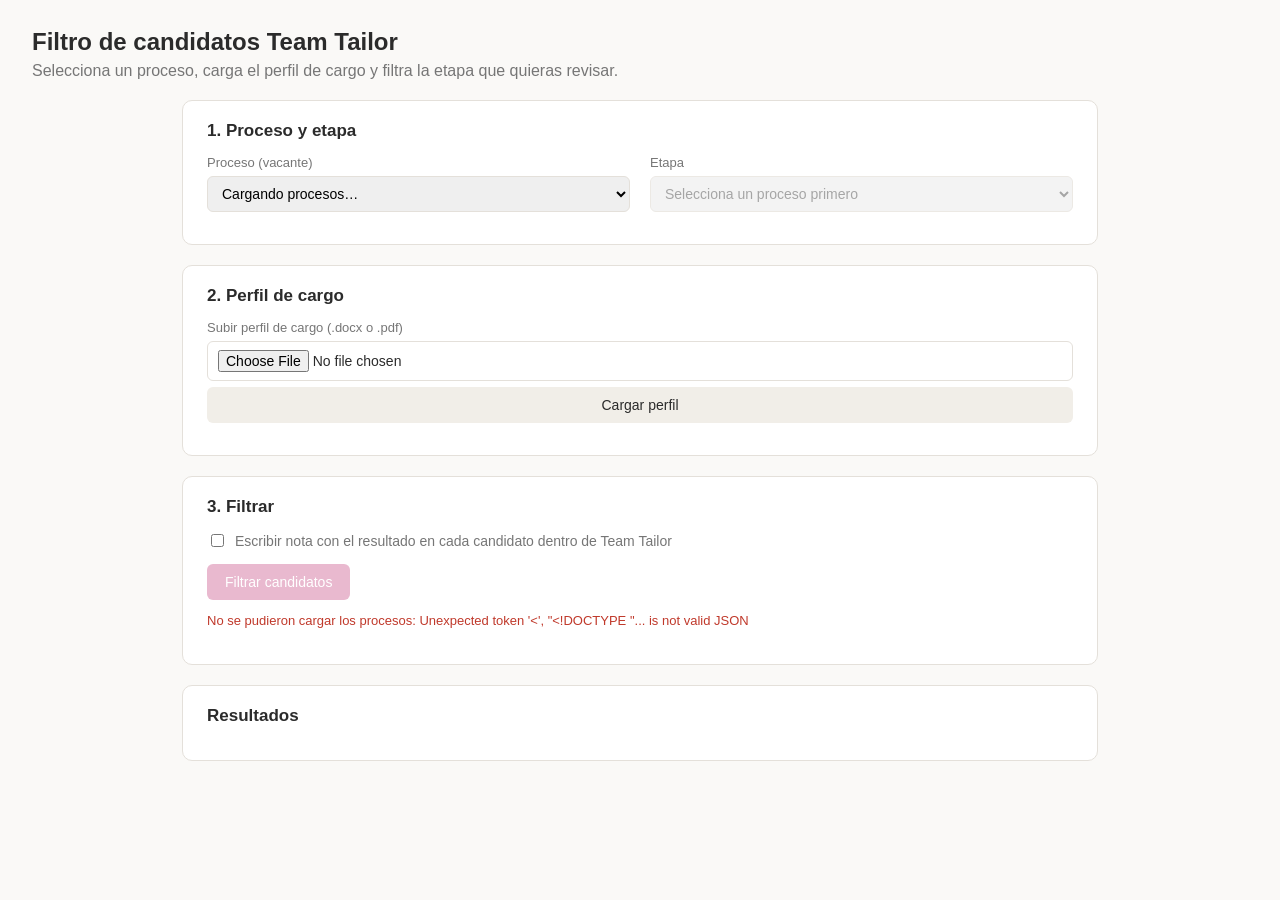
==== templates/index.html @ e87b8e41 "Update index.html" ====
<!DOCTYPE html>
<html lang="es">
<head>
<meta charset="UTF-8" />
<meta name="viewport" content="width=device-width, initial-scale=1.0" />
<title>Filtro de candidatos - Puelche HC</title>
<link rel="stylesheet" href="/static/style.css" />
</head>
<body>
  <header>
    <h1>Filtro de candidatos Team Tailor</h1>
    <p class="subtitle">Selecciona un proceso, carga el perfil de cargo y filtra la etapa que quieras revisar.</p>
  </header>

  <main>
    <section class="card">
      <h2>1. Proceso y etapa</h2>
      <div class="row">
        <div class="field">
          <label for="job-select">Proceso (vacante)</label>
          <select id="job-select">
            <option value="">Cargando procesos…</option>
          </select>
        </div>
        <div class="field">
          <label for="stage-select">Etapa</label>
          <select id="stage-select" disabled>
            <option value="">Selecciona un proceso primero</option>
          </select>
        </div>
      </div>
    </section>

    <section class="card">
      <h2>2. Perfil de cargo</h2>
      <div class="row">
        <div class="field">
          <label for="perfil-file">Subir perfil de cargo (.docx o .pdf)</label>
          <input type="file" id="perfil-file" accept=".docx,.pdf" />
          <button id="btn-upload-perfil" class="btn secondary">Cargar perfil</button>
        </div>
      </div>

      <div id="requirements-editor" class="requirements-editor hidden">
        <h3>Requisitos detectados (edítalos si hace falta)</h3>

        <div class="field">
          <label for="req-formacion">Formación excluyente (separada por comas)</label>
          <input type="text" id="req-formacion" placeholder="ej: ingeniería comercial, psicología, contador auditor" />
        </div>

        <div class="field">
          <label for="req-rrll">Palabras clave RRLL / sindicatos</label>
          <input type="text" id="req-rrll" placeholder="ej: sindicato, negociación colectiva" />
        </div>

        <div class="field">
          <label for="req-industria">Palabras clave de industria</label>
          <input type="text" id="req-industria" placeholder="ej: industrial, alimentos, forestal" />
        </div>

        <div class="row">
          <div class="field">
            <label for="req-salario-min">Renta mínima sugerida</label>
            <input type="number" id="req-salario-min" placeholder="3500000" />
          </div>
          <div class="field">
            <label for="req-salario-max">Renta máxima sugerida</label>
            <input type="number" id="req-salario-max" placeholder="4000000" />
          </div>
        </div>
      </div>
    </section>

    <section class="card">
      <h2>3. Filtrar</h2>
      <label class="checkbox-row">
        <input type="checkbox" id="write-back" />
        Escribir nota con el resultado en cada candidato dentro de Team Tailor
      </label>
      <button id="btn-filtrar" class="btn primary" disabled>Filtrar candidatos</button>
      <p id="status-msg" class="status-msg"></p>
    </section>

    <section class="card">
      <h2>Resultados</h2>
      <div id="results-summary" class="results-summary"></div>
      <table id="results-table" class="results-table hidden">
        <thead>
          <tr>
            <th>Match</th>
            <th>Candidato</th>
            <th>Puntaje</th>
            <th>Formación</th>
            <th>Señales RRLL</th>
            <th>Señales industria</th>
            <th>Años</th>
            <th>Renta esperada</th>
            <th title="Cantidad de respuestas del formulario que se lograron traer para este candidato">Respuestas</th>
            <th>Nota</th>
            <th title="Texto exacto que usa el motor para buscar coincidencias (para depurar)">Texto usado (debug)</th>
          </tr>
        </thead>
        <tbody></tbody>
      </table>
    </section>
  </main>

  <script src="/static/app.js"></script>
</body>
</html>
---- static/style.css ----
:root {
  --pink: #e6247a;
  --pink-dark: #c01862;
  --bg: #faf9f7;
  --card-bg: #ffffff;
  --border: #e4e0da;
  --text: #2b2b2b;
  --muted: #767676;
  --alto: #1f9d55;
  --medio: #d68a00;
  --bajo: #c0392b;
}

* {
  box-sizing: border-box;
}

body {
  margin: 0;
  font-family: -apple-system, BlinkMacSystemFont, "Segoe UI", Helvetica, Arial, sans-serif;
  background: var(--bg);
  color: var(--text);
}

header {
  padding: 28px 32px 12px;
}

header h1 {
  margin: 0 0 6px;
  font-size: 24px;
}

.subtitle {
  color: var(--muted);
  margin: 0;
}

main {
  max-width: 980px;
  margin: 0 auto;
  padding: 8px 32px 48px;
}

.card {
  background: var(--card-bg);
  border: 1px solid var(--border);
  border-radius: 10px;
  padding: 20px 24px;
  margin-bottom: 20px;
}

.card h2 {
  margin-top: 0;
  font-size: 17px;
}

.row {
  display: flex;
  gap: 20px;
  flex-wrap: wrap;
}

.field {
  flex: 1;
  min-width: 220px;
  display: flex;
  flex-direction: column;
  gap: 6px;
  margin-bottom: 12px;
}

label {
  font-size: 13px;
  color: var(--muted);
}

select, input[type="text"], input[type="number"], input[type="file"] {
  padding: 8px 10px;
  border: 1px solid var(--border);
  border-radius: 6px;
  font-size: 14px;
}

.btn {
  border: none;
  border-radius: 6px;
  padding: 10px 18px;
  font-size: 14px;
  cursor: pointer;
}

.btn.primary {
  background: var(--pink);
  color: white;
}

.btn.primary:hover {
  background: var(--pink-dark);
}

.btn.primary:disabled {
  background: #e9b9cf;
  cursor: not-allowed;
}

.btn.secondary {
  background: #f1eee8;
  color: var(--text);
}

.requirements-editor {
  margin-top: 16px;
  border-top: 1px dashed var(--border);
  padding-top: 16px;
}

.requirements-editor.hidden,
.results-table.hidden {
  display: none;
}

.checkbox-row {
  display: flex;
  align-items: center;
  gap: 8px;
  font-size: 14px;
  margin-bottom: 14px;
}

.status-msg {
  color: var(--muted);
  font-size: 13px;
  min-height: 18px;
}

.results-summary {
  font-size: 14px;
  color: var(--muted);
  margin-bottom: 12px;
}

.results-table {
  width: 100%;
  border-collapse: collapse;
  font-size: 13px;
}

.results-table th, .results-table td {
  padding: 8px 10px;
  border-bottom: 1px solid var(--border);
  text-align: left;
  vertical-align: top;
}

.tag {
  display: inline-block;
  padding: 2px 10px;
  border-radius: 999px;
  color: white;
  font-size: 12px;
  font-weight: 600;
}

.tag.Alto { background: var(--alto); }
.tag.Medio { background: var(--medio); }
.tag.Bajo { background: var(--bajo); }
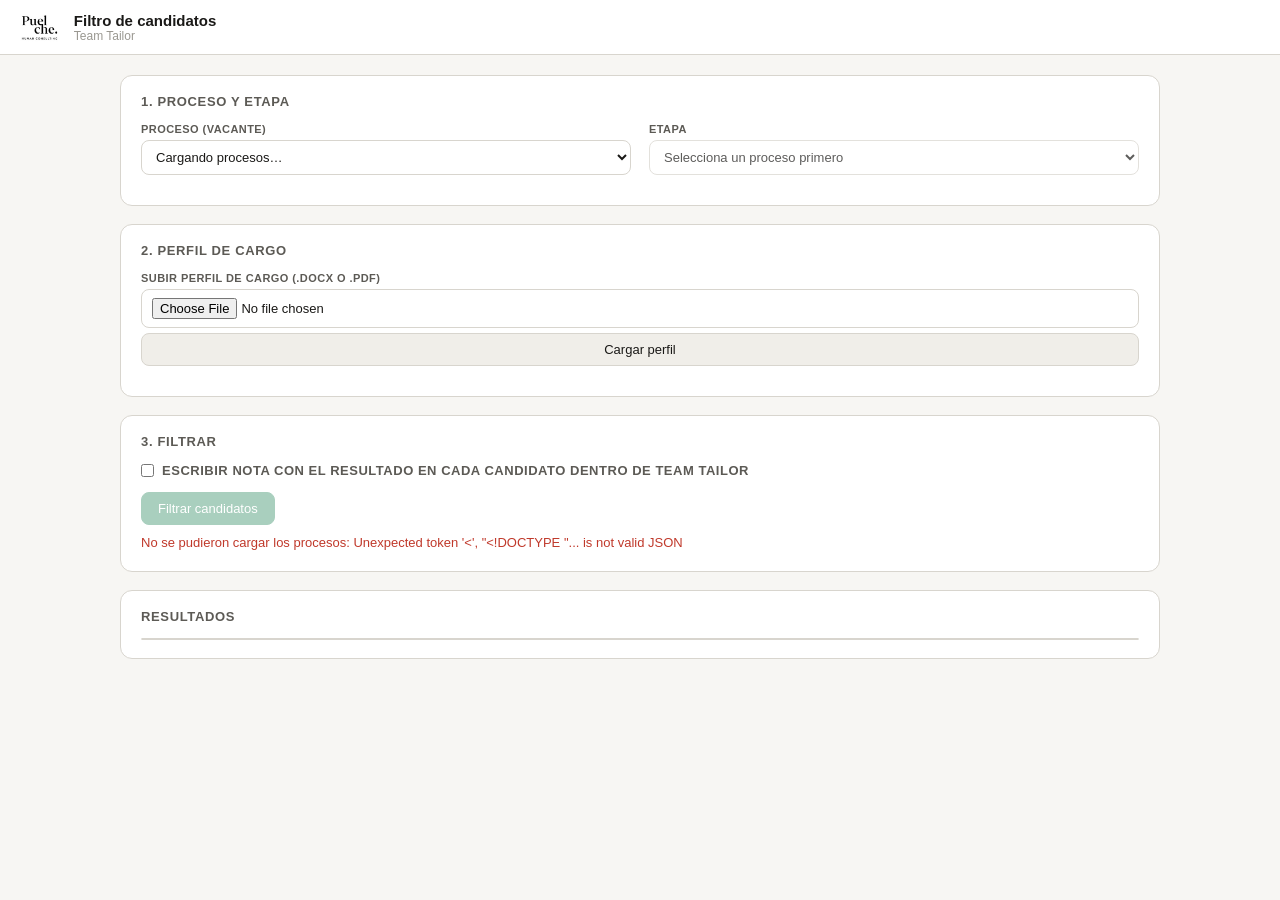
==== commit aaa51cca: "Rename INDEX~1.HTM to index.html" ====
--- a/templates/index.html
+++ b/templates/index.html
@@ -3,14 +3,17 @@
 <head>
 <meta charset="UTF-8" />
 <meta name="viewport" content="width=device-width, initial-scale=1.0" />
-<title>Filtro de candidatos - Puelche HC</title>
+<title>Puelche HC — Filtro de candidatos</title>
 <link rel="stylesheet" href="/static/style.css" />
 </head>
 <body>
-  <header>
-    <h1>Filtro de candidatos Team Tailor</h1>
-    <p class="subtitle">Selecciona un proceso, carga el perfil de cargo y filtra la etapa que quieras revisar.</p>
-  </header>
+  <div class="topbar">
+    <img class="logo-img" alt="Puelche HC" src="[data-uri]" />
+    <div>
+      <div class="app-title">Filtro de candidatos</div>
+      <div class="app-subtitle">Team Tailor</div>
+    </div>
+  </div>
 
   <main>
     <section class="card">
@@ -42,7 +45,7 @@
       </div>
 
       <div id="requirements-editor" class="requirements-editor hidden">
-        <h3>Requisitos detectados (edítalos si hace falta)</h3>
+        <h2>Requisitos detectados (edítalos si hace falta)</h2>
 
         <div class="field">
           <label for="req-formacion">Formación excluyente (separada por comas)</label>
@@ -50,8 +53,8 @@
         </div>
 
         <div class="field">
-          <label for="req-rrll">Palabras clave RRLL / sindicatos</label>
-          <input type="text" id="req-rrll" placeholder="ej: sindicato, negociación colectiva" />
+          <label for="req-area">Palabras clave de área / competencias</label>
+          <input type="text" id="req-area" placeholder="ej: ventas, marketing, finanzas, RRHH, sindicato" />
         </div>
 
         <div class="field">
@@ -85,24 +88,24 @@
     <section class="card">
       <h2>Resultados</h2>
       <div id="results-summary" class="results-summary"></div>
-      <table id="results-table" class="results-table hidden">
-        <thead>
-          <tr>
-            <th>Match</th>
-            <th>Candidato</th>
-            <th>Puntaje</th>
-            <th>Formación</th>
-            <th>Señales RRLL</th>
-            <th>Señales industria</th>
-            <th>Años</th>
-            <th>Renta esperada</th>
-            <th title="Cantidad de respuestas del formulario que se lograron traer para este candidato">Respuestas</th>
-            <th>Nota</th>
-            <th title="Texto exacto que usa el motor para buscar coincidencias (para depurar)">Texto usado (debug)</th>
-          </tr>
-        </thead>
-        <tbody></tbody>
-      </table>
+      <div class="table-wrap">
+        <table id="results-table" class="results-table hidden">
+          <thead>
+            <tr>
+              <th>Match</th>
+              <th>Candidato</th>
+              <th>Puntaje</th>
+              <th>Formación</th>
+              <th>Señales de área</th>
+              <th>Señales industria</th>
+              <th>Años</th>
+              <th>Renta esperada</th>
+              <th>Nota</th>
+            </tr>
+          </thead>
+          <tbody></tbody>
+        </table>
+      </div>
     </section>
   </main>
 
--- a/static/style.css
+++ b/static/style.css
@@ -1,63 +1,96 @@
+/* Paleta y estilo alineados con el resto de las herramientas internas de
+   Puelche HC (ver https://geswett.github.io/puelche-procesos/). */
+* { box-sizing: border-box; margin: 0; padding: 0; }
+
 :root {
-  --pink: #e6247a;
-  --pink-dark: #c01862;
-  --bg: #faf9f7;
-  --card-bg: #ffffff;
-  --border: #e4e0da;
-  --text: #2b2b2b;
-  --muted: #767676;
-  --alto: #1f9d55;
-  --medio: #d68a00;
-  --bajo: #c0392b;
-}
-
-* {
-  box-sizing: border-box;
+  --bg: #F7F6F3;
+  --surface: #FFFFFF;
+  --surface2: #F0EEE9;
+  --border: #D8D5CE;
+  --border2: #C8C5BD;
+  --text: #1A1917;
+  --text2: #5C5A55;
+  --text3: #9A9891;
+  --accent: #1A6B4A;
+  --accent-bg: #E5F4EE;
+  --blue: #1A4D8F;
+  --blue-bg: #E5EEFA;
+  --amber: #7A4F0A;
+  --amber-bg: #FDF0D8;
+  --red: #8F1A1A;
+  --red-bg: #FAE5E5;
+  --shadow: 0 2px 12px rgba(0, 0, 0, 0.08);
+  --radius: 8px;
+  --radius-lg: 12px;
 }
 
 body {
-  margin: 0;
-  font-family: -apple-system, BlinkMacSystemFont, "Segoe UI", Helvetica, Arial, sans-serif;
+  font-family: -apple-system, BlinkMacSystemFont, "Segoe UI", sans-serif;
+  font-size: 14px;
+  color: var(--text);
   background: var(--bg);
-  color: var(--text);
-}
-
-header {
-  padding: 28px 32px 12px;
-}
-
-header h1 {
-  margin: 0 0 6px;
-  font-size: 24px;
-}
-
-.subtitle {
-  color: var(--muted);
-  margin: 0;
+  min-height: 100vh;
+}
+
+/* TOPBAR */
+.topbar {
+  background: var(--surface);
+  border-bottom: 1px solid var(--border);
+  padding: 10px 20px;
+  display: flex;
+  align-items: center;
+  gap: 14px;
+  position: sticky;
+  top: 0;
+  z-index: 100;
+  flex-wrap: wrap;
+}
+
+.topbar .logo-img {
+  height: 34px;
+  width: auto;
+  display: block;
+}
+
+.topbar .app-title {
+  font-size: 15px;
+  font-weight: 600;
+  color: var(--text);
+  white-space: nowrap;
+}
+
+.topbar .app-subtitle {
+  font-size: 12px;
+  color: var(--text3);
+  white-space: nowrap;
 }
 
 main {
-  max-width: 980px;
+  max-width: 1080px;
   margin: 0 auto;
-  padding: 8px 32px 48px;
+  padding: 20px 20px 48px;
 }
 
 .card {
-  background: var(--card-bg);
-  border: 1px solid var(--border);
-  border-radius: 10px;
-  padding: 20px 24px;
-  margin-bottom: 20px;
+  background: var(--surface);
+  border: 1px solid var(--border);
+  border-radius: var(--radius-lg);
+  padding: 18px 20px;
+  margin-bottom: 18px;
 }
 
 .card h2 {
-  margin-top: 0;
-  font-size: 17px;
+  margin: 0 0 14px;
+  font-size: 13px;
+  font-weight: 700;
+  color: var(--text2);
+  text-transform: uppercase;
+  letter-spacing: 0.05em;
 }
 
 .row {
   display: flex;
-  gap: 20px;
+  gap: 18px;
   flex-wrap: wrap;
 }
 
@@ -66,52 +99,75 @@
   min-width: 220px;
   display: flex;
   flex-direction: column;
-  gap: 6px;
+  gap: 5px;
   margin-bottom: 12px;
 }
 
 label {
-  font-size: 13px;
-  color: var(--muted);
+  font-size: 11px;
+  font-weight: 600;
+  color: var(--text2);
+  text-transform: uppercase;
+  letter-spacing: 0.04em;
 }
 
 select, input[type="text"], input[type="number"], input[type="file"] {
   padding: 8px 10px;
   border: 1px solid var(--border);
-  border-radius: 6px;
-  font-size: 14px;
+  border-radius: var(--radius);
+  background: var(--surface);
+  color: var(--text);
+  font-size: 13px;
+  font-family: inherit;
+  outline: none;
+  transition: border-color .15s;
+}
+
+select:focus, input:focus {
+  border-color: var(--accent);
 }
 
 .btn {
-  border: none;
-  border-radius: 6px;
-  padding: 10px 18px;
-  font-size: 14px;
+  border: 1px solid var(--border);
+  border-radius: var(--radius);
+  padding: 8px 16px;
+  font-size: 13px;
+  font-weight: 500;
   cursor: pointer;
+  background: var(--surface);
+  color: var(--text);
+  transition: all .15s;
+}
+
+.btn:hover {
+  border-color: var(--border2);
+  background: var(--surface2);
 }
 
 .btn.primary {
-  background: var(--pink);
-  color: white;
+  background: var(--accent);
+  color: #fff;
+  border-color: var(--accent);
 }
 
 .btn.primary:hover {
-  background: var(--pink-dark);
+  background: #155c3f;
 }
 
 .btn.primary:disabled {
-  background: #e9b9cf;
+  background: #A9CFBE;
+  border-color: #A9CFBE;
   cursor: not-allowed;
 }
 
 .btn.secondary {
-  background: #f1eee8;
-  color: var(--text);
+  background: var(--surface2);
+  border-color: var(--border);
 }
 
 .requirements-editor {
   margin-top: 16px;
-  border-top: 1px dashed var(--border);
+  border-top: 1px solid var(--border);
   padding-top: 16px;
 }
 
@@ -124,20 +180,29 @@
   display: flex;
   align-items: center;
   gap: 8px;
-  font-size: 14px;
+  font-size: 13px;
   margin-bottom: 14px;
+  color: var(--text2);
 }
 
 .status-msg {
-  color: var(--muted);
+  color: var(--text2);
   font-size: 13px;
   min-height: 18px;
+  margin-top: 10px;
 }
 
 .results-summary {
-  font-size: 14px;
-  color: var(--muted);
+  font-size: 13px;
+  color: var(--text2);
   margin-bottom: 12px;
+}
+
+.table-wrap {
+  overflow-x: auto;
+  border: 1px solid var(--border);
+  border-radius: var(--radius-lg);
+  background: var(--surface);
 }
 
 .results-table {
@@ -146,22 +211,44 @@
   font-size: 13px;
 }
 
-.results-table th, .results-table td {
-  padding: 8px 10px;
+.results-table th {
+  text-align: left;
+  padding: 9px 10px;
+  background: var(--surface2);
+  border-bottom: 1px solid var(--border);
+  font-weight: 600;
+  font-size: 11px;
+  color: var(--text2);
+  white-space: nowrap;
+  position: sticky;
+  top: 0;
+}
+
+.results-table td {
+  padding: 9px 10px;
   border-bottom: 1px solid var(--border);
   text-align: left;
   vertical-align: top;
 }
 
+.results-table tr:last-child td {
+  border-bottom: none;
+}
+
+.results-table tr:hover td {
+  background: #FAFAF8;
+}
+
 .tag {
-  display: inline-block;
-  padding: 2px 10px;
-  border-radius: 999px;
-  color: white;
-  font-size: 12px;
-  font-weight: 600;
-}
-
-.tag.Alto { background: var(--alto); }
-.tag.Medio { background: var(--medio); }
-.tag.Bajo { background: var(--bajo); }
+  display: inline-flex;
+  align-items: center;
+  padding: 3px 10px;
+  border-radius: 99px;
+  font-size: 11px;
+  font-weight: 700;
+  white-space: nowrap;
+}
+
+.tag.Alto { background: var(--accent-bg); color: var(--accent); }
+.tag.Medio { background: var(--amber-bg); color: var(--amber); }
+.tag.Bajo { background: var(--red-bg); color: var(--red); }
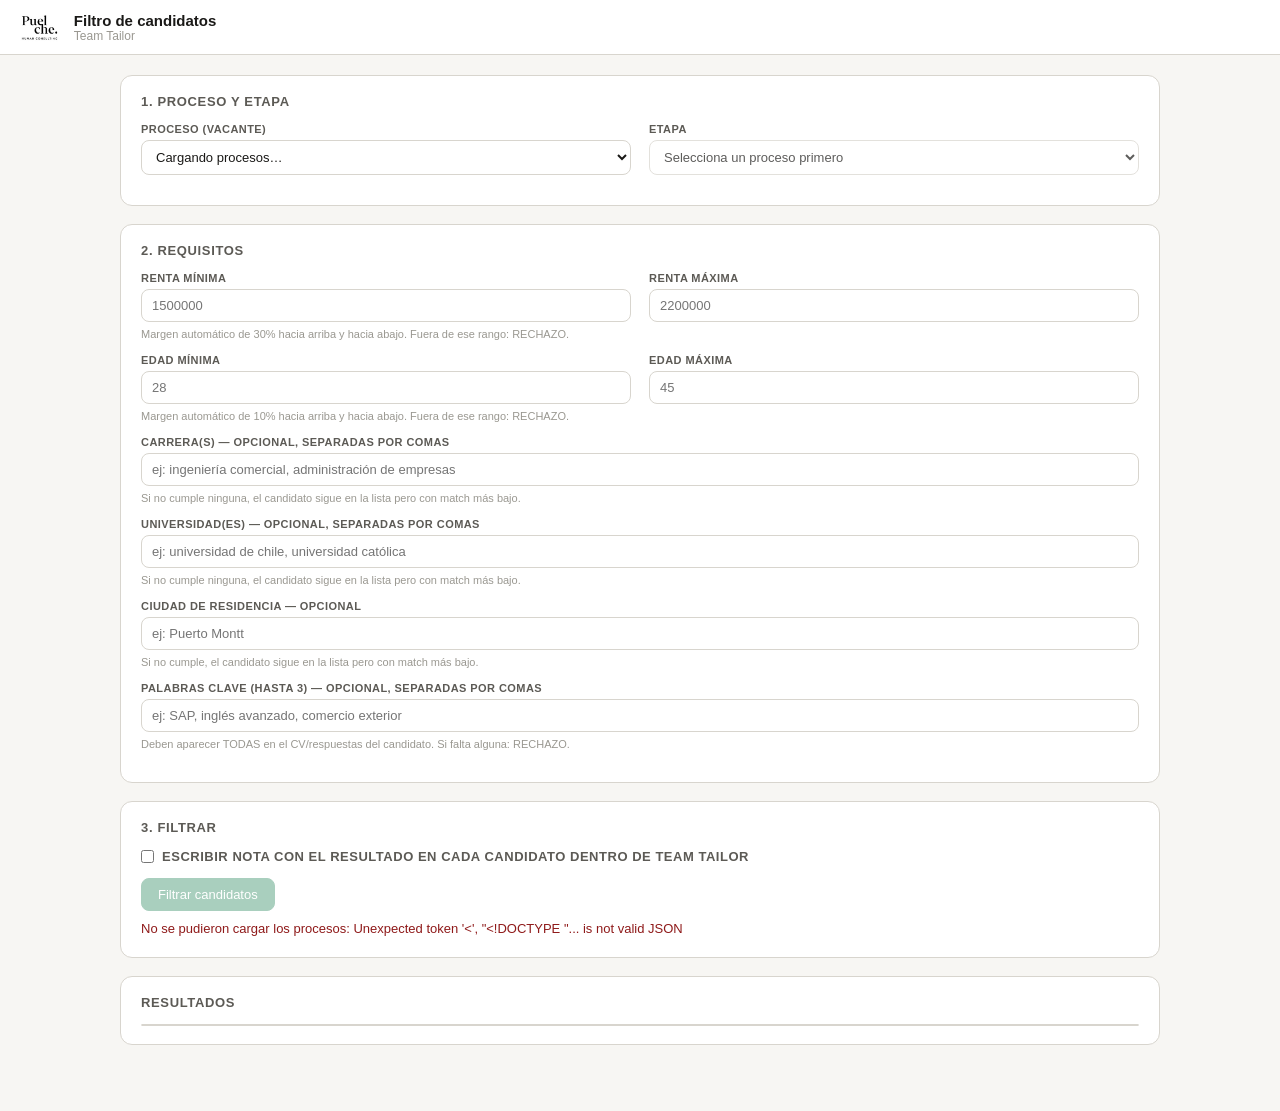
==== commit 1f831978: "Rename INDEX~1.HTM to index.html" ====
--- a/templates/index.html
+++ b/templates/index.html
@@ -35,44 +35,55 @@
     </section>
 
     <section class="card">
-      <h2>2. Perfil de cargo</h2>
+      <h2>2. Requisitos</h2>
+
       <div class="row">
         <div class="field">
-          <label for="perfil-file">Subir perfil de cargo (.docx o .pdf)</label>
-          <input type="file" id="perfil-file" accept=".docx,.pdf" />
-          <button id="btn-upload-perfil" class="btn secondary">Cargar perfil</button>
+          <label for="req-renta-min">Renta mínima</label>
+          <input type="number" id="req-renta-min" placeholder="1500000" />
+        </div>
+        <div class="field">
+          <label for="req-renta-max">Renta máxima</label>
+          <input type="number" id="req-renta-max" placeholder="2200000" />
         </div>
       </div>
+      <p class="hint-text">Margen automático de 30% hacia arriba y hacia abajo. Fuera de ese rango: RECHAZO.</p>
 
-      <div id="requirements-editor" class="requirements-editor hidden">
-        <h2>Requisitos detectados (edítalos si hace falta)</h2>
-
+      <div class="row">
         <div class="field">
-          <label for="req-formacion">Formación excluyente (separada por comas)</label>
-          <input type="text" id="req-formacion" placeholder="ej: ingeniería comercial, psicología, contador auditor" />
+          <label for="req-edad-min">Edad mínima</label>
+          <input type="number" id="req-edad-min" placeholder="28" />
         </div>
-
         <div class="field">
-          <label for="req-area">Palabras clave de área / competencias</label>
-          <input type="text" id="req-area" placeholder="ej: ventas, marketing, finanzas, RRHH, sindicato" />
-        </div>
-
-        <div class="field">
-          <label for="req-industria">Palabras clave de industria</label>
-          <input type="text" id="req-industria" placeholder="ej: industrial, alimentos, forestal" />
-        </div>
-
-        <div class="row">
-          <div class="field">
-            <label for="req-salario-min">Renta mínima sugerida</label>
-            <input type="number" id="req-salario-min" placeholder="3500000" />
-          </div>
-          <div class="field">
-            <label for="req-salario-max">Renta máxima sugerida</label>
-            <input type="number" id="req-salario-max" placeholder="4000000" />
-          </div>
+          <label for="req-edad-max">Edad máxima</label>
+          <input type="number" id="req-edad-max" placeholder="45" />
         </div>
       </div>
+      <p class="hint-text">Margen automático de 10% hacia arriba y hacia abajo. Fuera de ese rango: RECHAZO.</p>
+
+      <div class="field">
+        <label for="req-carreras">Carrera(s) — opcional, separadas por comas</label>
+        <input type="text" id="req-carreras" placeholder="ej: ingeniería comercial, administración de empresas" />
+      </div>
+      <p class="hint-text">Si no cumple ninguna, el candidato sigue en la lista pero con match más bajo.</p>
+
+      <div class="field">
+        <label for="req-universidades">Universidad(es) — opcional, separadas por comas</label>
+        <input type="text" id="req-universidades" placeholder="ej: universidad de chile, universidad católica" />
+      </div>
+      <p class="hint-text">Si no cumple ninguna, el candidato sigue en la lista pero con match más bajo.</p>
+
+      <div class="field">
+        <label for="req-ciudad">Ciudad de residencia — opcional</label>
+        <input type="text" id="req-ciudad" placeholder="ej: Puerto Montt" />
+      </div>
+      <p class="hint-text">Si no cumple, el candidato sigue en la lista pero con match más bajo.</p>
+
+      <div class="field">
+        <label for="req-keywords">Palabras clave (hasta 3) — opcional, separadas por comas</label>
+        <input type="text" id="req-keywords" placeholder="ej: SAP, inglés avanzado, comercio exterior" />
+      </div>
+      <p class="hint-text">Deben aparecer TODAS en el CV/respuestas del candidato. Si falta alguna: RECHAZO.</p>
     </section>
 
     <section class="card">
@@ -95,11 +106,12 @@
               <th>Match</th>
               <th>Candidato</th>
               <th>Puntaje</th>
-              <th>Formación</th>
-              <th>Señales de área</th>
-              <th>Señales industria</th>
-              <th>Años</th>
-              <th>Renta esperada</th>
+              <th>Renta</th>
+              <th>Edad</th>
+              <th>Carrera</th>
+              <th>Universidad</th>
+              <th>Ciudad</th>
+              <th>Palabras clave</th>
               <th>Nota</th>
             </tr>
           </thead>
--- a/static/style.css
+++ b/static/style.css
@@ -185,6 +185,12 @@
   color: var(--text2);
 }
 
+.hint-text {
+  font-size: 11px;
+  color: var(--text3);
+  margin: -6px 0 14px;
+}
+
 .status-msg {
   color: var(--text2);
   font-size: 13px;
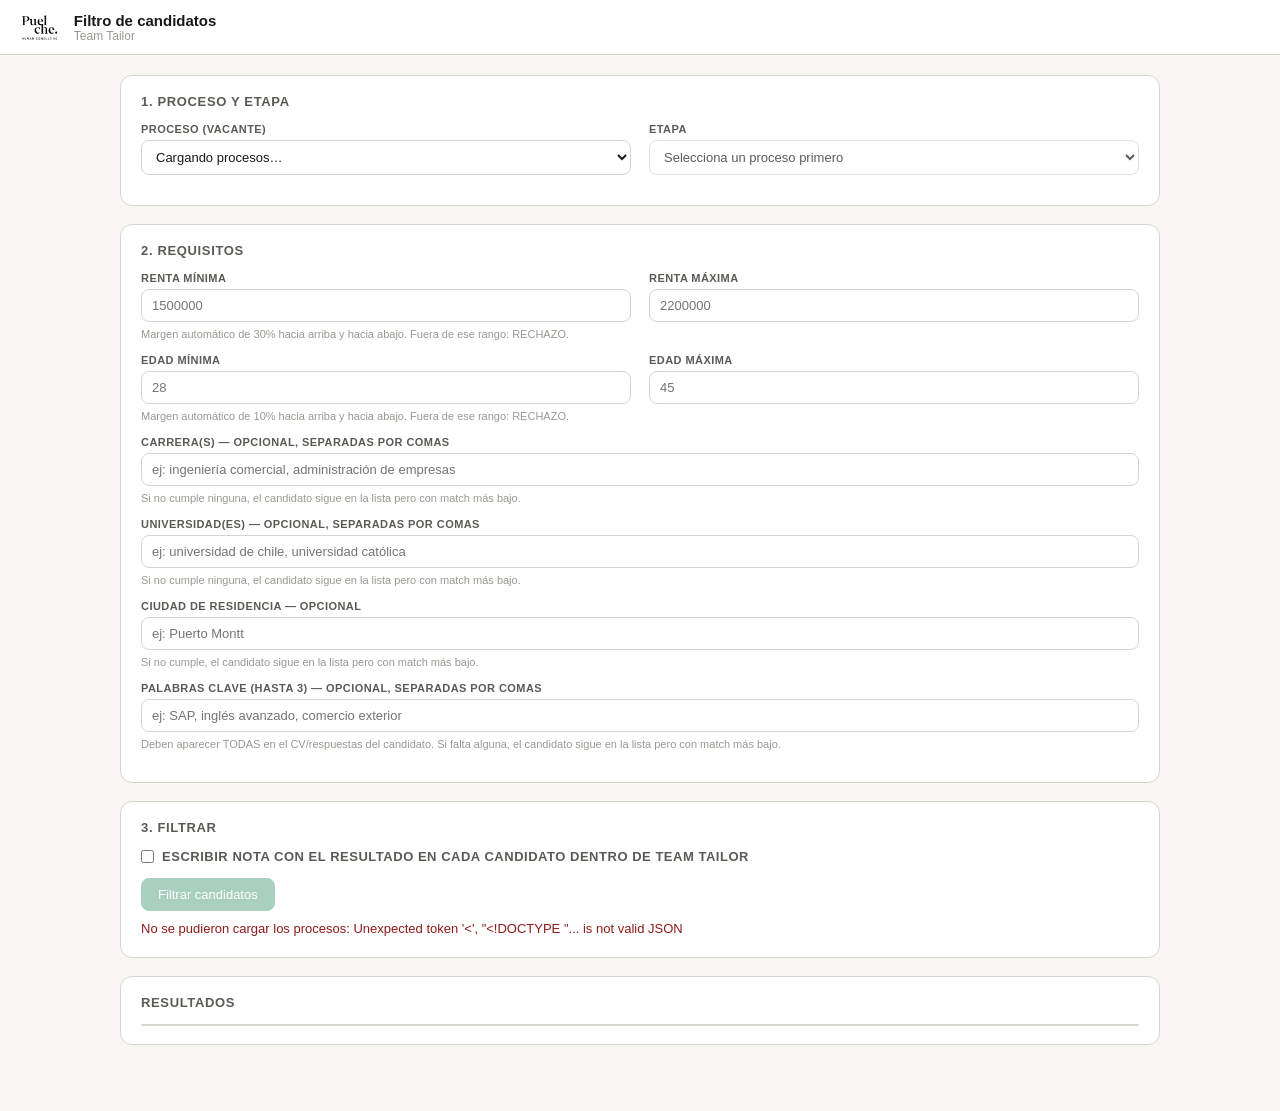
==== commit 6273a053: "Rename INDEX~1.HTM to index.html" ====
--- a/templates/index.html
+++ b/templates/index.html
@@ -83,7 +83,7 @@
         <label for="req-keywords">Palabras clave (hasta 3) — opcional, separadas por comas</label>
         <input type="text" id="req-keywords" placeholder="ej: SAP, inglés avanzado, comercio exterior" />
       </div>
-      <p class="hint-text">Deben aparecer TODAS en el CV/respuestas del candidato. Si falta alguna: RECHAZO.</p>
+      <p class="hint-text">Deben aparecer TODAS en el CV/respuestas del candidato. Si falta alguna, el candidato sigue en la lista pero con match más bajo.</p>
     </section>
 
     <section class="card">
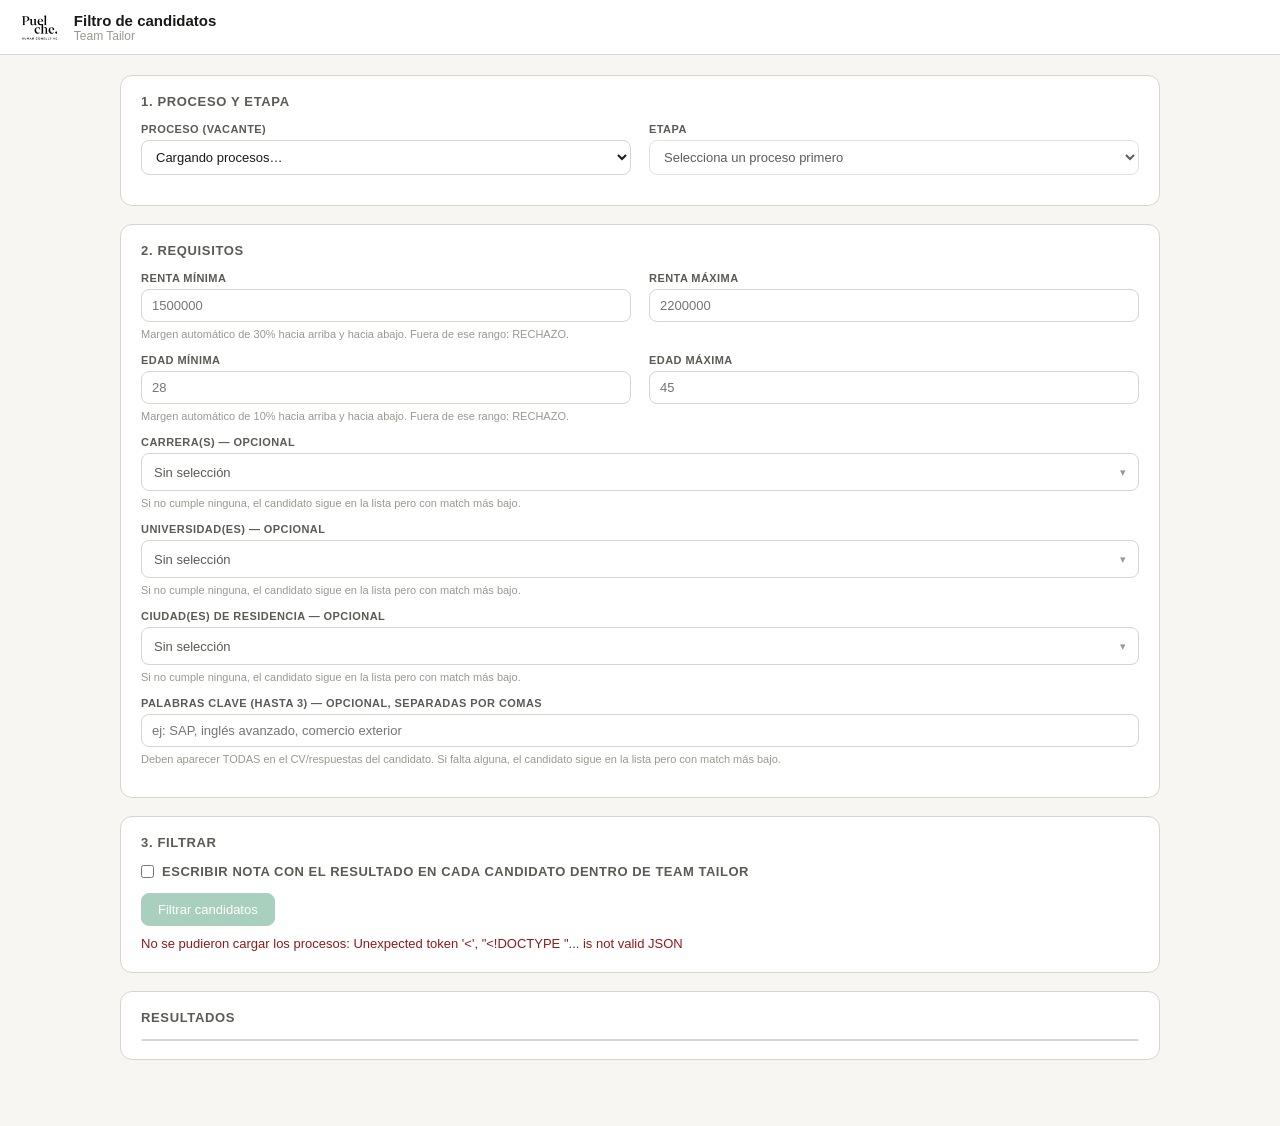
==== commit a837f42a: "Rename INDEX~1.HTM to index.html" ====
--- a/templates/index.html
+++ b/templates/index.html
@@ -62,22 +62,55 @@
       <p class="hint-text">Margen automático de 10% hacia arriba y hacia abajo. Fuera de ese rango: RECHAZO.</p>
 
       <div class="field">
-        <label for="req-carreras">Carrera(s) — opcional, separadas por comas</label>
-        <input type="text" id="req-carreras" placeholder="ej: ingeniería comercial, administración de empresas" />
+        <label>Carrera(s) — opcional</label>
+        <div class="ms" data-ms="carreras">
+          <button type="button" class="ms-btn">
+            <span class="ms-btn-label">Sin selección</span><span class="ms-caret">▾</span>
+          </button>
+          <div class="ms-menu">
+            <div class="ms-options"></div>
+            <div class="ms-add-row">
+              <input type="text" class="ms-add-input" placeholder="Agregar otra carrera…" />
+              <button type="button" class="ms-add-btn">+ Agregar</button>
+            </div>
+          </div>
+        </div>
       </div>
       <p class="hint-text">Si no cumple ninguna, el candidato sigue en la lista pero con match más bajo.</p>
 
       <div class="field">
-        <label for="req-universidades">Universidad(es) — opcional, separadas por comas</label>
-        <input type="text" id="req-universidades" placeholder="ej: universidad de chile, universidad católica" />
+        <label>Universidad(es) — opcional</label>
+        <div class="ms" data-ms="universidades">
+          <button type="button" class="ms-btn">
+            <span class="ms-btn-label">Sin selección</span><span class="ms-caret">▾</span>
+          </button>
+          <div class="ms-menu">
+            <div class="ms-options"></div>
+            <div class="ms-add-row">
+              <input type="text" class="ms-add-input" placeholder="Agregar otra universidad…" />
+              <button type="button" class="ms-add-btn">+ Agregar</button>
+            </div>
+          </div>
+        </div>
       </div>
       <p class="hint-text">Si no cumple ninguna, el candidato sigue en la lista pero con match más bajo.</p>
 
       <div class="field">
-        <label for="req-ciudad">Ciudad de residencia — opcional</label>
-        <input type="text" id="req-ciudad" placeholder="ej: Puerto Montt" />
+        <label>Ciudad(es) de residencia — opcional</label>
+        <div class="ms" data-ms="ciudades">
+          <button type="button" class="ms-btn">
+            <span class="ms-btn-label">Sin selección</span><span class="ms-caret">▾</span>
+          </button>
+          <div class="ms-menu">
+            <div class="ms-options"></div>
+            <div class="ms-add-row">
+              <input type="text" class="ms-add-input" placeholder="Agregar otra ciudad…" />
+              <button type="button" class="ms-add-btn">+ Agregar</button>
+            </div>
+          </div>
+        </div>
       </div>
-      <p class="hint-text">Si no cumple, el candidato sigue en la lista pero con match más bajo.</p>
+      <p class="hint-text">Si no cumple ninguna, el candidato sigue en la lista pero con match más bajo.</p>
 
       <div class="field">
         <label for="req-keywords">Palabras clave (hasta 3) — opcional, separadas por comas</label>
--- a/static/style.css
+++ b/static/style.css
@@ -185,6 +185,128 @@
   color: var(--text2);
 }
 
+/* MULTI-SELECT (carrera / universidad / ciudad) */
+.ms {
+  position: relative;
+  width: 100%;
+}
+
+.ms-btn {
+  width: 100%;
+  height: 38px;
+  padding: 0 12px;
+  font-size: 13px;
+  border: 1px solid var(--border);
+  border-radius: var(--radius);
+  background: var(--surface);
+  color: var(--text);
+  cursor: pointer;
+  display: flex;
+  align-items: center;
+  justify-content: space-between;
+  gap: 8px;
+  text-align: left;
+  font-family: inherit;
+}
+
+.ms-btn:hover {
+  border-color: var(--border2);
+}
+
+.ms.open .ms-btn {
+  border-color: var(--accent);
+}
+
+.ms-btn-label {
+  overflow: hidden;
+  text-overflow: ellipsis;
+  white-space: nowrap;
+  color: var(--text2);
+}
+
+.ms-caret {
+  color: var(--text3);
+  flex-shrink: 0;
+  font-size: 11px;
+}
+
+.ms-menu {
+  display: none;
+  position: absolute;
+  top: 42px;
+  left: 0;
+  z-index: 200;
+  background: var(--surface);
+  border: 1px solid var(--border);
+  border-radius: var(--radius);
+  box-shadow: var(--shadow);
+  width: 100%;
+  min-width: 260px;
+  padding: 6px 0;
+}
+
+.ms.open .ms-menu {
+  display: block;
+}
+
+.ms-options {
+  max-height: 220px;
+  overflow-y: auto;
+  padding: 2px 0;
+}
+
+.ms-option {
+  display: flex;
+  align-items: center;
+  gap: 8px;
+  padding: 6px 12px;
+  cursor: pointer;
+  font-size: 13px;
+  color: var(--text);
+}
+
+.ms-option:hover {
+  background: var(--surface2);
+}
+
+.ms-add-row {
+  display: flex;
+  gap: 6px;
+  padding: 8px 10px 4px;
+  border-top: 1px solid var(--border);
+  margin-top: 4px;
+}
+
+.ms-add-input {
+  flex: 1;
+  padding: 6px 8px;
+  font-size: 12px;
+  border: 1px solid var(--border);
+  border-radius: 6px;
+  outline: none;
+  font-family: inherit;
+}
+
+.ms-add-input:focus {
+  border-color: var(--accent);
+}
+
+.ms-add-btn {
+  padding: 6px 10px;
+  font-size: 12px;
+  font-weight: 600;
+  background: var(--accent);
+  color: #fff;
+  border: none;
+  border-radius: 6px;
+  cursor: pointer;
+  white-space: nowrap;
+}
+
+.ms-add-btn:hover {
+  background: #155c3f;
+}
+
 .hint-text {
   font-size: 11px;
   color: var(--text3);
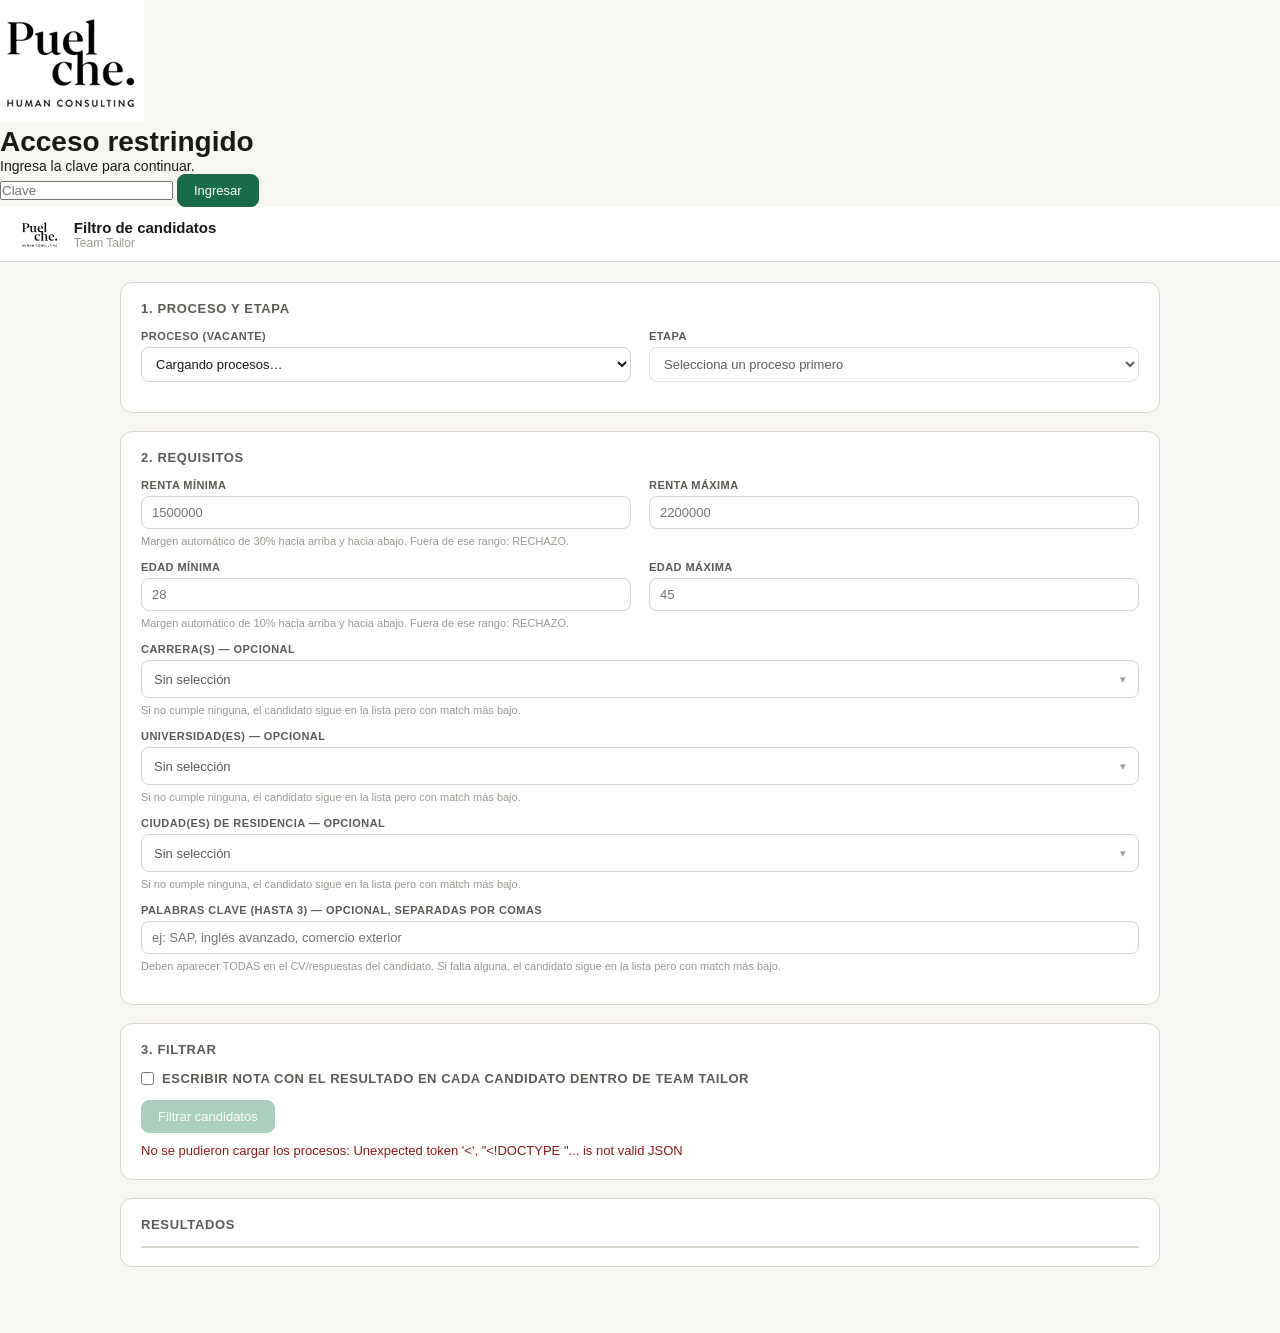
==== commit 3804e8f0: "Update index.html" ====
--- a/templates/index.html
+++ b/templates/index.html
@@ -7,6 +7,18 @@
 <link rel="stylesheet" href="/static/style.css" />
 </head>
 <body>
+  <div id="lock-screen" class="lock-screen">
+    <div class="lock-card">
+      <img class="lock-logo" alt="Puelche HC" src="[data-uri]" />
+      <h1>Acceso restringido</h1>
+      <p>Ingresa la clave para continuar.</p>
+      <input type="password" id="lock-password" placeholder="Clave" autocomplete="off" />
+      <button type="button" id="lock-submit" class="btn primary">Ingresar</button>
+      <p id="lock-error" class="lock-error"></p>
+    </div>
+  </div>
+
+  <div id="app-content" class="hidden">
   <div class="topbar">
     <img class="logo-img" alt="Puelche HC" src="[data-uri]" />
     <div>
@@ -154,6 +166,57 @@
     </section>
   </main>
 
+  </div>
+
+  <script>
+    (function () {
+      var HASH = "39cbbeb60b440d0c9620fd0df496ebe536f5a7ea4e5d57bcc6635b229bb96e94";
+      var lockScreen = document.getElementById("lock-screen");
+      var appContent = document.getElementById("app-content");
+      var passwordInput = document.getElementById("lock-password");
+      var errorMsg = document.getElementById("lock-error");
+
+      function sha256Hex(text) {
+        var enc = new TextEncoder().encode(text);
+        return crypto.subtle.digest("SHA-256", enc).then(function (buf) {
+          return Array.from(new Uint8Array(buf))
+            .map(function (b) { return b.toString(16).padStart(2, "0"); })
+            .join("");
+        });
+      }
+
+      function unlock() {
+        lockScreen.classList.add("hidden");
+        appContent.classList.remove("hidden");
+        if (window.startApp) window.startApp();
+      }
+
+      if (sessionStorage.getItem("puelche_auth") === "ok") {
+        unlock();
+      }
+
+      function trySubmit() {
+        var val = passwordInput.value;
+        sha256Hex(val).then(function (hash) {
+          if (hash === HASH) {
+            sessionStorage.setItem("puelche_auth", "ok");
+            errorMsg.textContent = "";
+            unlock();
+          } else {
+            errorMsg.textContent = "Clave incorrecta.";
+            passwordInput.value = "";
+            passwordInput.focus();
+          }
+        });
+      }
+
+      document.getElementById("lock-submit").addEventListener("click", trySubmit);
+      passwordInput.addEventListener("keydown", function (e) {
+        if (e.key === "Enter") trySubmit();
+      });
+    })();
+  </script>
+
   <script src="/static/app.js"></script>
 </body>
 </html>
